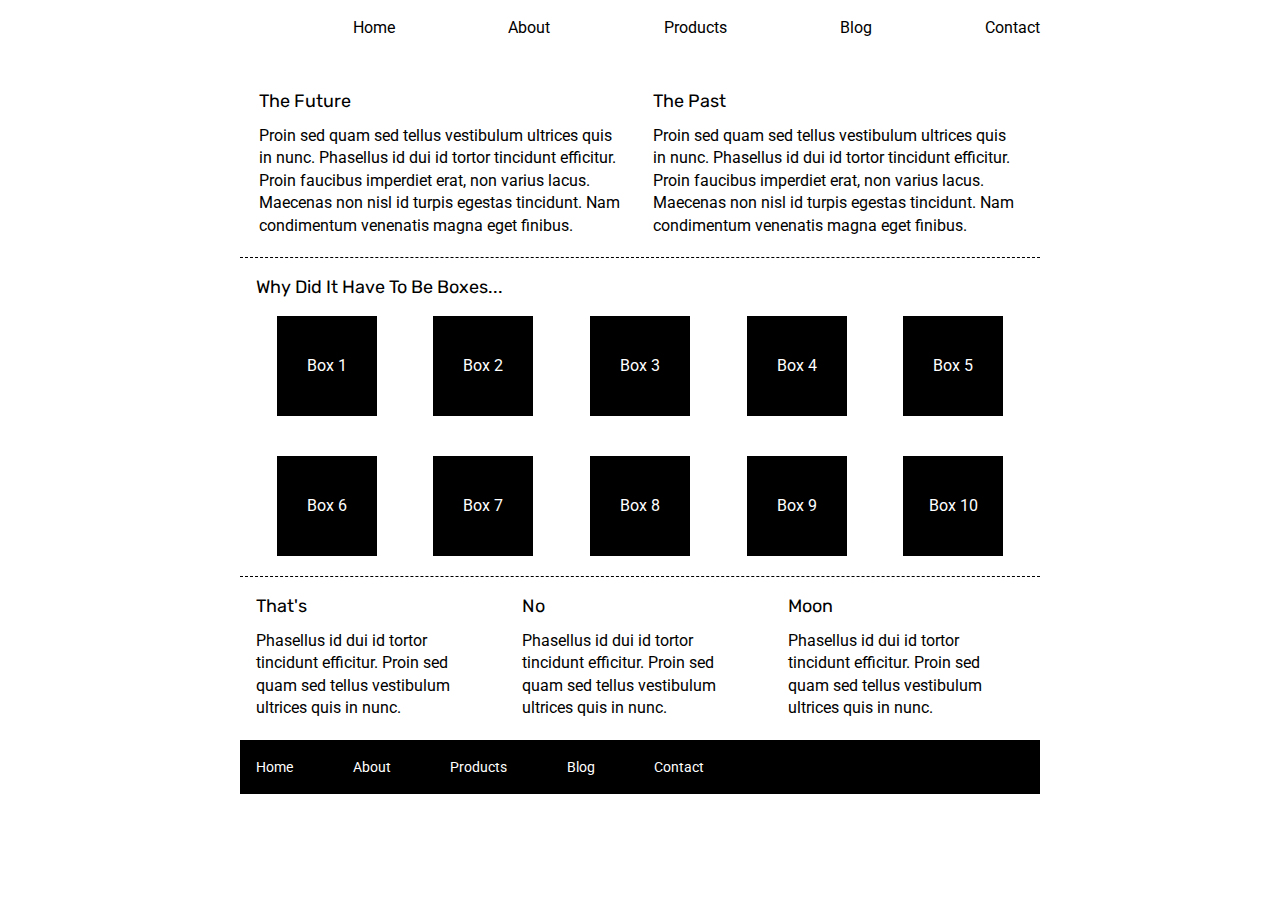
==== index.html @ 3df82516 "aligned header and navigation for the home page" ====
<!DOCTYPE html>

<html lang="en">
  <head>
    <meta charset="utf-8" />

    <title>Sprint Challenge - Home</title>

    <link
      href="https://fonts.googleapis.com/css?family=Roboto|Rubik"
      rel="stylesheet"
    />
    <link rel="stylesheet" href="css/index.css" />
  </head>

  <body>
    <div class="container">
      <header>
        <nav>
          <img src="/img/lambda-black.png" alt="" class="logo" />
          <a href="/">Home</a>
          <a href="about.html">About</a>
          <a href="#">Products</a>
          <a href="#">Blog</a>
          <a href="#">Contact</a>
        </nav>
      </header>
      <img src="/img/jumbo.jpg" alt="" class="jumbotron" />

      <section class="top-content">
        <div class="text-container">
          <h2>The Future</h2>
          <p>
            Proin sed quam sed tellus vestibulum ultrices quis in nunc.
            Phasellus id dui id tortor tincidunt efficitur. Proin faucibus
            imperdiet erat, non varius lacus. Maecenas non nisl id turpis
            egestas tincidunt. Nam condimentum venenatis magna eget finibus.
          </p>
        </div>
        <div class="text-container">
          <h2>The Past</h2>
          <p>
            Proin sed quam sed tellus vestibulum ultrices quis in nunc.
            Phasellus id dui id tortor tincidunt efficitur. Proin faucibus
            imperdiet erat, non varius lacus. Maecenas non nisl id turpis
            egestas tincidunt. Nam condimentum venenatis magna eget finibus.
          </p>
        </div>
      </section>

      <section class="middle-content">
        <h2>Why Did It Have To Be Boxes...</h2>

        <div class="boxes">
          <div class="box">Box 1</div>
          <div class="box">Box 2</div>
          <div class="box">Box 3</div>
          <div class="box">Box 4</div>
          <div class="box">Box 5</div>
          <div class="box">Box 6</div>
          <div class="box">Box 7</div>
          <div class="box">Box 8</div>
          <div class="box">Box 9</div>
          <div class="box">Box 10</div>
        </div>
      </section>

      <section class="bottom-content">
        <div class="text-container">
          <h2>That's</h2>
          <p>
            Phasellus id dui id tortor tincidunt efficitur. Proin sed quam sed
            tellus vestibulum ultrices quis in nunc.
          </p>
        </div>
        <div class="text-container">
          <h2>No</h2>
          <p>
            Phasellus id dui id tortor tincidunt efficitur. Proin sed quam sed
            tellus vestibulum ultrices quis in nunc.
          </p>
        </div>
        <div class="text-container">
          <h2>Moon</h2>
          <p>
            Phasellus id dui id tortor tincidunt efficitur. Proin sed quam sed
            tellus vestibulum ultrices quis in nunc.
          </p>
        </div>
      </section>

      <footer>
        <nav>
          <a href="#">Home</a>
          <a href="#">About</a>
          <a href="#">Products</a>
          <a href="#">Blog</a>
          <a href="#">Contact</a>
        </nav>
      </footer>
    </div>
    <!-- container -->
  </body>
</html>
---- css/index.css ----
/* http://meyerweb.com/eric/tools/css/reset/ 
   v2.0 | 20110126
   License: none (public domain)
*/

html,
body,
div,
span,
applet,
object,
iframe,
h1,
h2,
h3,
h4,
h5,
h6,
p,
blockquote,
pre,
a,
abbr,
acronym,
address,
big,
cite,
code,
del,
dfn,
em,
img,
ins,
kbd,
q,
s,
samp,
small,
strike,
strong,
sub,
sup,
tt,
var,
b,
u,
i,
center,
dl,
dt,
dd,
ol,
ul,
li,
fieldset,
form,
label,
legend,
table,
caption,
tbody,
tfoot,
thead,
tr,
th,
td,
article,
aside,
canvas,
details,
embed,
figure,
figcaption,
footer,
header,
hgroup,
menu,
nav,
output,
ruby,
section,
summary,
time,
mark,
audio,
video {
    margin: 0;
    padding: 0;
    border: 0;
    font-size: 100%;
    font: inherit;
    vertical-align: baseline;
}

/* HTML5 display-role reset for older browsers */
article,
aside,
details,
figcaption,
figure,
footer,
header,
hgroup,
menu,
nav,
section {
    display: block;
}

body {
    line-height: 1;
}

ol,
ul {
    list-style: none;
}

blockquote,
q {
    quotes: none;
}

blockquote:before,
blockquote:after,
q:before,
q:after {
    content: '';
    content: none;
}

table {
    border-collapse: collapse;
    border-spacing: 0;
}

* {
    box-sizing: border-box;
}

html,
body {
    height: 100%;
    font-family: 'Roboto', sans-serif;
}

h1,
h2,
h3,
h4,
h5 {
    font-size: 18px;
    margin-bottom: 15px;
    font-family: 'Rubik', sans-serif;
}

p {
    line-height: 1.4;
}

.container {
    width: 800px;
    margin: 0 auto;
}

header {
    margin: 20px 0 40px 0;
}

nav {
    display: flex;
    align-items: flex-end;
    justify-content: space-between;
}

nav a {
    text-decoration: none;
    color: #000;
}

nav a:hover {
    color: #999;
}

.top-content {
    display: flex;
    flex-wrap: wrap;
    justify-content: space-evenly;
    margin-bottom: 20px;
    border-bottom: 1px dashed black;
}

.top-content .text-container {
    width: 48%;
    padding: 0 1%;
    padding-bottom: 20px;
}

.middle-content {
    margin-bottom: 20px;
    border-bottom: 1px dashed black;
}

.middle-content h2 {
    padding: 0 2%;
    margin-bottom: 0;
}

.middle-content .boxes {
    display: flex;
    flex-wrap: wrap;
    justify-content: space-evenly;
}

.middle-content .boxes .box {
    width: 12.5%;
    height: 100px;
    background: black;
    margin: 20px 2.5%;
    color: white;
    display: flex;
    align-items: center;
    justify-content: center;
}

.bottom-content {
    display: flex;
    margin: 0 2% 20px;
    justify-content: space-around;
}

.bottom-content .text-container {
    padding-right: 4%;
}

.bottom-content .text-container:last-child {
    padding-right: 0;
}

footer {
    width: 100%;
    background: black;
}

footer nav {
    width: 60%;
    display: flex;
    justify-content: space-between;
    align-items: center;
    padding: 20px 2%;
    font-size: 14px;
}

footer nav a {
    color: white;
    text-decoration: none;
}

/* Abbot Page Styles */
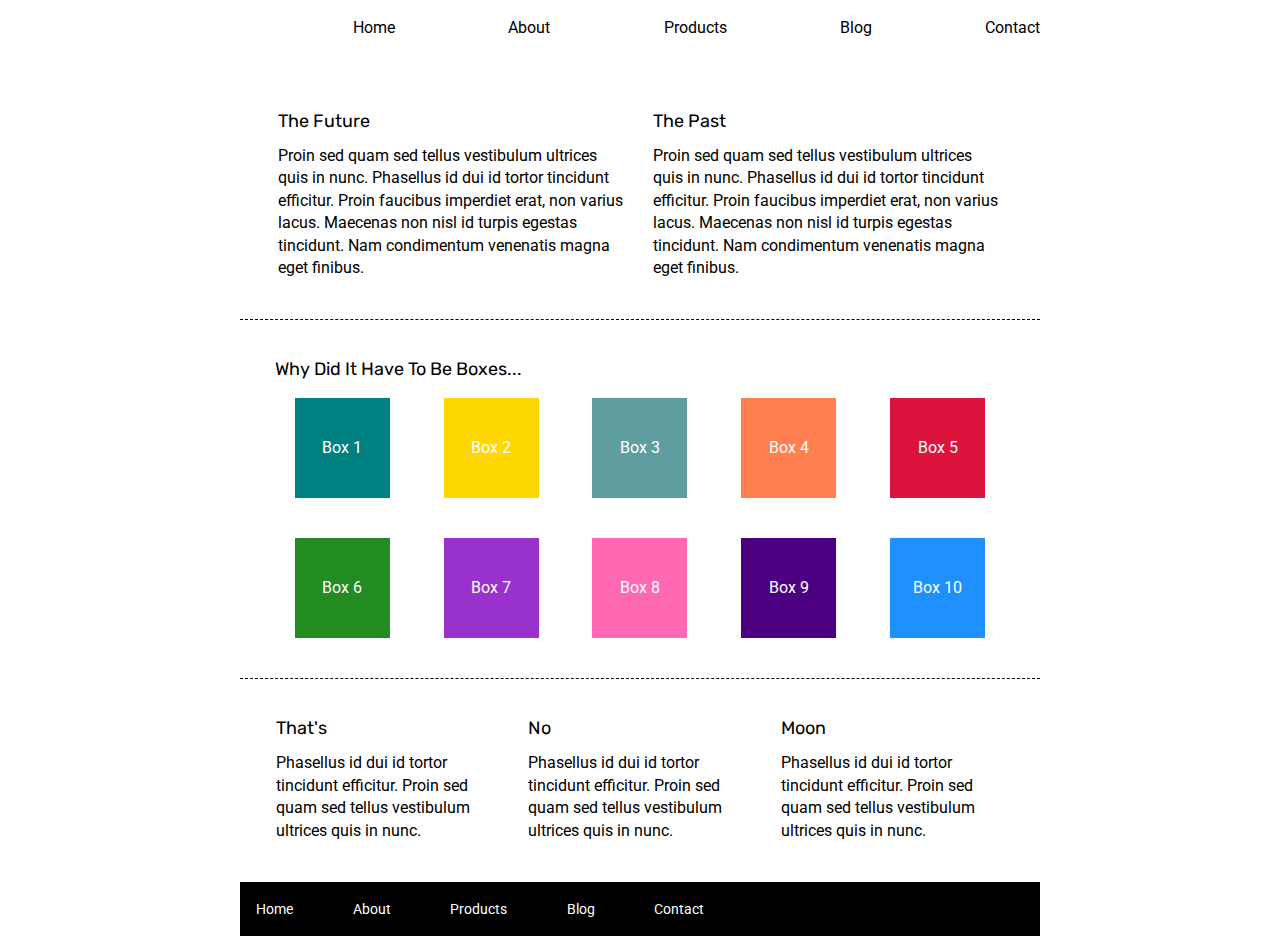
==== commit 87c8c176: "added numbered box classes" ====
--- a/index.html
+++ b/index.html
@@ -18,7 +18,7 @@
       <header>
         <nav>
           <img src="/img/lambda-black.png" alt="" class="logo" />
-          <a href="/">Home</a>
+          <a href="#">Home</a>
           <a href="about.html">About</a>
           <a href="#">Products</a>
           <a href="#">Blog</a>
@@ -52,16 +52,16 @@
         <h2>Why Did It Have To Be Boxes...</h2>
 
         <div class="boxes">
-          <div class="box">Box 1</div>
-          <div class="box">Box 2</div>
-          <div class="box">Box 3</div>
-          <div class="box">Box 4</div>
-          <div class="box">Box 5</div>
-          <div class="box">Box 6</div>
-          <div class="box">Box 7</div>
-          <div class="box">Box 8</div>
-          <div class="box">Box 9</div>
-          <div class="box">Box 10</div>
+          <div class="box box-1">Box 1</div>
+          <div class="box box-2">Box 2</div>
+          <div class="box box-3">Box 3</div>
+          <div class="box box-4">Box 4</div>
+          <div class="box box-5">Box 5</div>
+          <div class="box box-6">Box 6</div>
+          <div class="box box-7">Box 7</div>
+          <div class="box box-8">Box 8</div>
+          <div class="box box-9">Box 9</div>
+          <div class="box box-10">Box 10</div>
         </div>
       </section>
 
@@ -92,7 +92,7 @@
       <footer>
         <nav>
           <a href="#">Home</a>
-          <a href="#">About</a>
+          <a href="about.html">About</a>
           <a href="#">Products</a>
           <a href="#">Blog</a>
           <a href="#">Contact</a>
--- a/css/index.css
+++ b/css/index.css
@@ -223,6 +223,46 @@
     justify-content: center;
 }
 
+.middle-content .boxes .box-1 {
+    background-color: teal;
+}
+
+.middle-content .boxes .box-2 {
+    background-color: gold;
+}
+
+.middle-content .boxes .box-3 {
+    background-color: cadetblue;
+}
+
+.middle-content .boxes .box-4 {
+    background-color: coral;
+}
+
+.middle-content .boxes .box-5 {
+    background-color: crimson;
+}
+
+.middle-content .boxes .box-6 {
+    background-color: forestgreen;
+}
+
+.middle-content .boxes .box-7 {
+    background-color: darkorchid;
+}
+
+.middle-content .boxes .box-8 {
+    background-color: hotpink;
+}
+
+.middle-content .boxes .box-9 {
+    background-color: indigo;
+}
+
+.middle-content .boxes .box-10 {
+    background-color: dodgerblue;
+}
+
 .bottom-content {
     display: flex;
     margin: 0 2% 20px;
@@ -256,4 +296,11 @@
     text-decoration: none;
 }
 
-/* Abbot Page Styles */+/* ! About Page Styles */
+section {
+    padding: 20px;
+}
+
+.headline {
+    border-bottom: 1px dashed #000;
+}